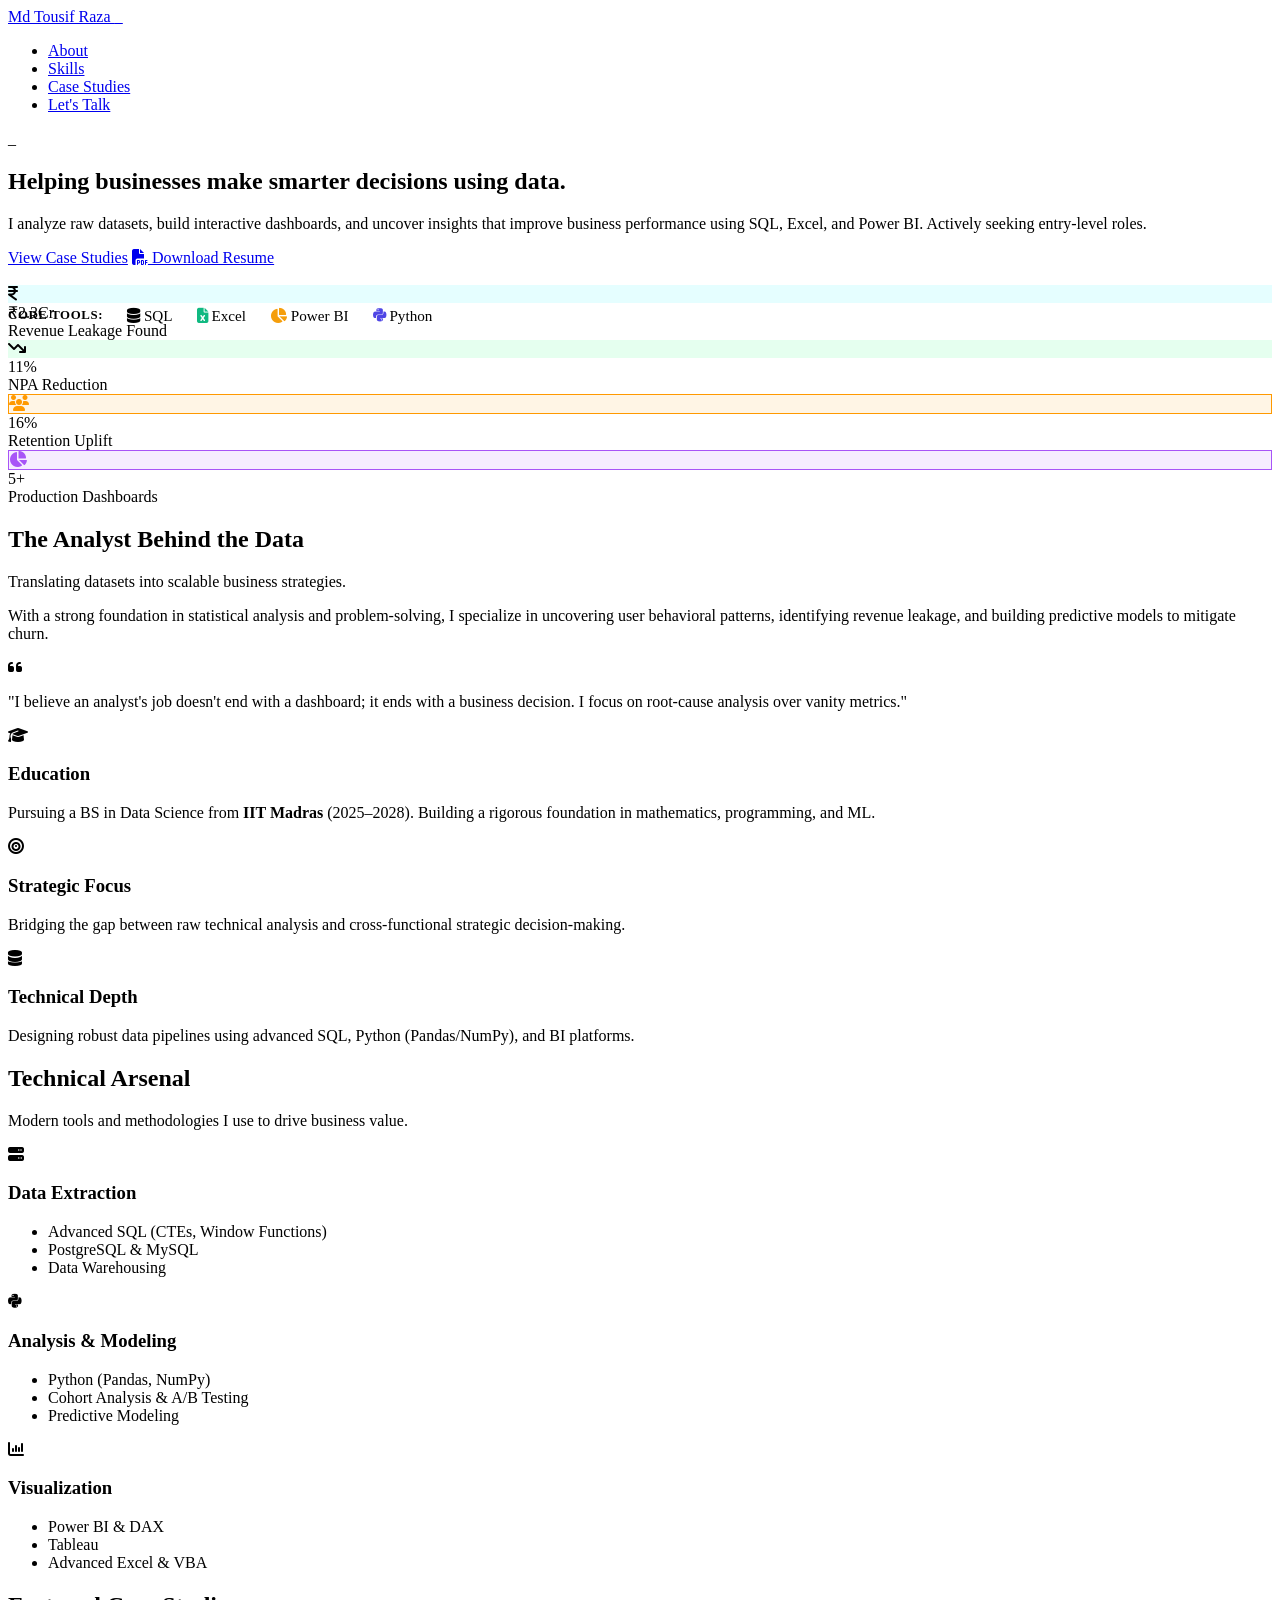
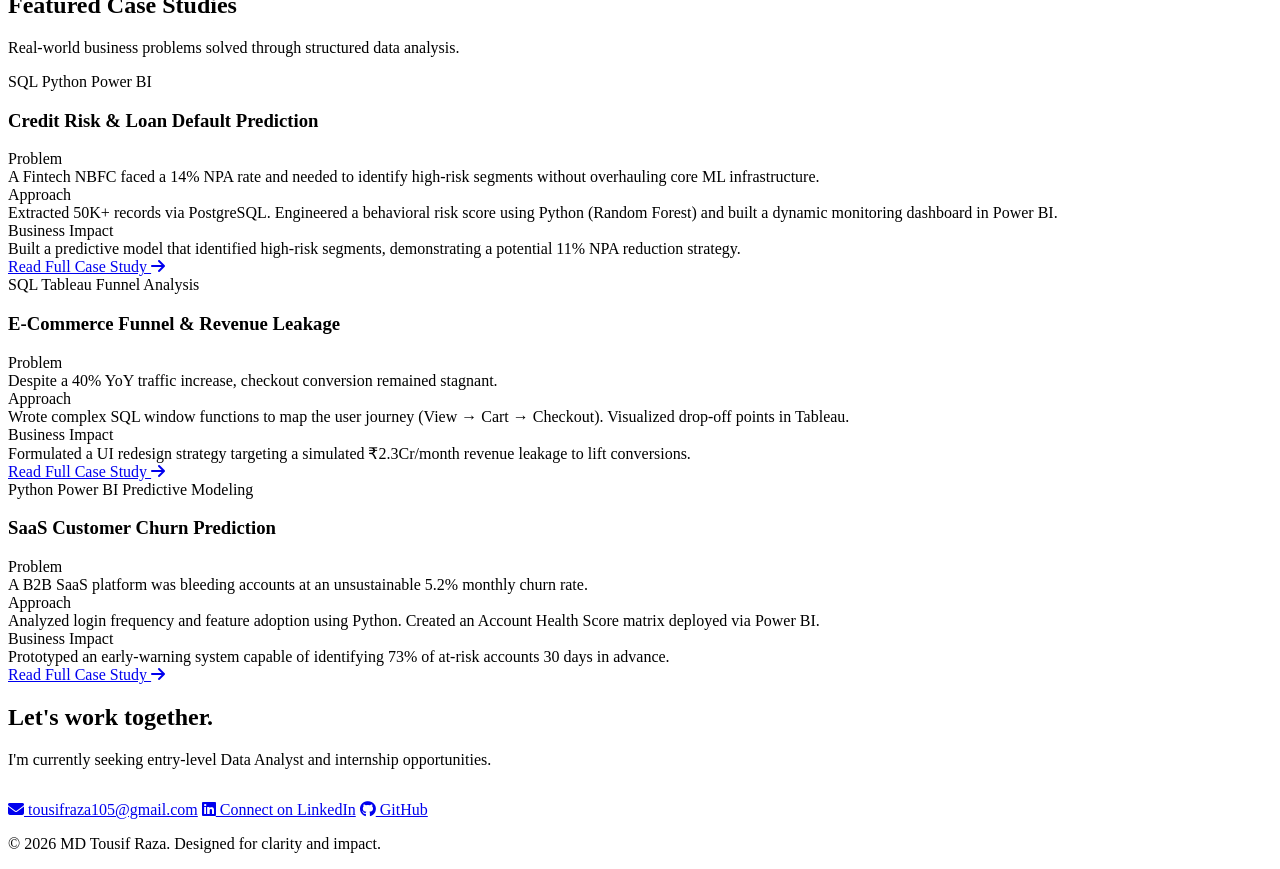
==== index.html @ dc555b16 "Add files via upload" ====
<!DOCTYPE html>
<html lang="en">
<head>
    <meta charset="UTF-8">
    <meta name="viewport" content="width=device-width, initial-scale=1.0">
    <title>MD Tousif Raza | Premium Data Portfolio</title>
    <link rel="stylesheet" href="css/style.css">
    <link rel="stylesheet" href="css/motion.css">
    <link href="https://fonts.googleapis.com/css2?family=Inter:wght@300;400;500;600;700;800&family=JetBrains+Mono:wght@400;700;800&display=swap" rel="stylesheet">
    <link rel="stylesheet" href="https://cdnjs.cloudflare.com/ajax/libs/font-awesome/6.4.0/css/all.min.css">
</head>
<body>

    <!-- Navigation -->
    <nav class="navbar">
        <div class="container nav-container">
            <a href="index.html" class="logo glitch-hover">Md Tousif Raza <span class="blink" style="color: var(--accent-primary);">_</span></a>
            <ul class="nav-links">
                <li><a href="#about">About</a></li>
                <li><a href="#skills">Skills</a></li>
                <li><a href="#projects">Case Studies</a></li>
                <li><a href="#contact" class="btn btn-sm btn-primary">Let's Talk</a></li>
            </ul>
        </div>
    </nav>

    <!-- Hero Section -->
    <section class="hero" id="home">
        <div class="hero-bg-glow"></div>
        <div class="container hero-grid">
            <div class="hero-content">
                <div class="badge reveal typing-text" data-text="> INIT_USER: Md Tousif Raza">_</div>
                <h1 class="hero-title reveal delay-100">Helping businesses make smarter decisions using <span class="text-gradient">data.</span></h1>
                <p class="hero-subtitle reveal delay-200">
                    I analyze raw datasets, build interactive dashboards, and uncover insights that improve business performance using SQL, Excel, and Power BI. Actively seeking entry-level roles.
                </p>
                <div class="hero-actions reveal delay-300">
                    <a href="#projects" class="btn btn-primary">View Case Studies</a>
                    <a href="#" class="btn btn-secondary"><i class="fa-solid fa-file-pdf"></i> Download Resume</a>
                </div>
                
                <!-- Trust Bar -->
                <div class="trust-bar reveal delay-400" style="margin-top: 40px; display: flex; gap: 24px; align-items: center; color: var(--text-secondary); font-size: 0.95rem; font-weight: 500; flex-wrap: wrap;">
                    <span style="text-transform: uppercase; letter-spacing: 0.05em; font-size: 0.8rem; color: var(--text-muted); font-weight: 700;">Core Tools:</span>
                    <span><i class="fa-solid fa-database" style="color: var(--accent-primary);"></i> SQL</span>
                    <span><i class="fa-solid fa-file-excel" style="color: #10B981;"></i> Excel</span>
                    <span><i class="fa-solid fa-chart-pie" style="color: #F59E0B;"></i> Power BI</span>
                    <span><i class="fa-brands fa-python" style="color: #4F46E5;"></i> Python</span>
                </div>
            </div>
            
            <!-- Abstract Visual / Dashboard Graphic -->
            <div class="hero-visual">
                <div class="dashboard-mockup">
                    <div class="mockup-header">
                        <div class="dots"><span></span><span></span><span></span></div>
                    </div>
                    <div class="mockup-body">
                        <div class="mockup-chart">
                            <div class="bar" style="height: 40%;"></div>
                            <div class="bar" style="height: 60%;"></div>
                            <div class="bar" style="height: 35%;"></div>
                            <div class="bar" style="height: 80%;"></div>
                            <div class="bar" style="height: 100%; background: var(--accent-primary);"></div>
                        </div>
                        <div class="mockup-cards">
                            <div class="m-card"></div>
                            <div class="m-card"></div>
                        </div>
                    </div>
                </div>
            </div>
        </div>
    </section>

    <!-- Impact Metrics Section -->
    <section class="metrics" style="padding-top: 0; margin-top: -40px; position: relative; z-index: 10;">
        <div class="container">
            <div class="metrics-grid">
                <div class="metric-card reveal">
                    <div class="metric-icon" style="color: var(--accent-primary); background: rgba(0,240,255,0.1); border: 1px solid var(--accent-primary);"><i class="fa-solid fa-indian-rupee-sign"></i></div>
                    <div>
                        <div class="metric-val">₹2.3Cr</div>
                        <div class="metric-label">Revenue Leakage Found</div>
                    </div>
                </div>
                <div class="metric-card reveal delay-100">
                    <div class="metric-icon" style="color: var(--accent-teal); background: rgba(0,255,102,0.1); border: 1px solid var(--accent-teal);"><i class="fa-solid fa-arrow-trend-down"></i></div>
                    <div>
                        <div class="metric-val">11%</div>
                        <div class="metric-label">NPA Reduction</div>
                    </div>
                </div>
                <div class="metric-card reveal delay-200">
                    <div class="metric-icon" style="color: #ff9900; background: rgba(255,153,0,0.1); border: 1px solid #ff9900;"><i class="fa-solid fa-users"></i></div>
                    <div>
                        <div class="metric-val">16%</div>
                        <div class="metric-label">Retention Uplift</div>
                    </div>
                </div>
                <div class="metric-card reveal delay-300">
                    <div class="metric-icon" style="color: #a855f7; background: rgba(168,85,247,0.1); border: 1px solid #a855f7;"><i class="fa-solid fa-chart-pie"></i></div>
                    <div>
                        <div class="metric-val">5+</div>
                        <div class="metric-label">Production Dashboards</div>
                    </div>
                </div>
            </div>
        </div>
    </section>

    <!-- About Section -->
    <section class="about bg-light" id="about">
        <div class="container">
            <div class="section-header text-center reveal">
                <h2 class="section-title">The Analyst Behind the Data</h2>
                <p class="section-subtitle mx-auto">Translating datasets into scalable business strategies.</p>
            </div>
            
            <div class="about-grid">
                <div class="about-intro reveal delay-100">
                    <p>
                        With a strong foundation in statistical analysis and problem-solving, I specialize in uncovering user behavioral patterns, identifying revenue leakage, and building predictive models to mitigate churn.
                    </p>
                    <div class="philosophy-quote">
                        <i class="fa-solid fa-quote-left"></i>
                        <p>"I believe an analyst's job doesn't end with a dashboard; it ends with a business decision. I focus on root-cause analysis over vanity metrics."</p>
                    </div>
                </div>
                
                <div class="about-highlights reveal delay-200">
                    <div class="highlight-card">
                        <i class="fa-solid fa-graduation-cap"></i>
                        <h3>Education</h3>
                        <p>Pursuing a BS in Data Science from <strong>IIT Madras</strong> (2025–2028). Building a rigorous foundation in mathematics, programming, and ML.</p>
                    </div>
                    <div class="highlight-card">
                        <i class="fa-solid fa-bullseye"></i>
                        <h3>Strategic Focus</h3>
                        <p>Bridging the gap between raw technical analysis and cross-functional strategic decision-making.</p>
                    </div>
                    <div class="highlight-card">
                        <i class="fa-solid fa-database"></i>
                        <h3>Technical Depth</h3>
                        <p>Designing robust data pipelines using advanced SQL, Python (Pandas/NumPy), and BI platforms.</p>
                    </div>
                </div>
            </div>
        </div>
    </section>

    <!-- Skills Section -->
    <section class="skills" id="skills">
        <div class="container">
            <div class="section-header text-center reveal">
                <h2 class="section-title">Technical Arsenal</h2>
                <p class="section-subtitle mx-auto">Modern tools and methodologies I use to drive business value.</p>
            </div>
            
            <div class="skills-grid">
                <div class="skill-box reveal">
                    <div class="skill-header">
                        <i class="fa-solid fa-server"></i>
                        <h3>Data Extraction</h3>
                    </div>
                    <ul class="skill-list">
                        <li>Advanced SQL (CTEs, Window Functions)</li>
                        <li>PostgreSQL & MySQL</li>
                        <li>Data Warehousing</li>
                    </ul>
                </div>
                <div class="skill-box reveal delay-100">
                    <div class="skill-header">
                        <i class="fa-brands fa-python"></i>
                        <h3>Analysis & Modeling</h3>
                    </div>
                    <ul class="skill-list">
                        <li>Python (Pandas, NumPy)</li>
                        <li>Cohort Analysis & A/B Testing</li>
                        <li>Predictive Modeling</li>
                    </ul>
                </div>
                <div class="skill-box reveal delay-200">
                    <div class="skill-header">
                        <i class="fa-solid fa-chart-column"></i>
                        <h3>Visualization</h3>
                    </div>
                    <ul class="skill-list">
                        <li>Power BI & DAX</li>
                        <li>Tableau</li>
                        <li>Advanced Excel & VBA</li>
                    </ul>
                </div>
            </div>
        </div>
    </section>

    <!-- Featured Projects (Case Studies) -->
    <section class="projects bg-light" id="projects">
        <div class="container">
            <div class="section-header text-center reveal">
                <h2 class="section-title">Featured Case Studies</h2>
                <p class="section-subtitle mx-auto">Real-world business problems solved through structured data analysis.</p>
            </div>

            <div class="projects-cards-container">
                
                <!-- Project 1 -->
                <div class="project-card-premium reveal">
                    <div class="project-card-header">
                        <div class="project-tags">
                            <span class="tag tag-blue">SQL</span>
                            <span class="tag tag-gray">Python</span>
                            <span class="tag tag-gray">Power BI</span>
                        </div>
                        <h3 class="project-title">Credit Risk & Loan Default Prediction</h3>
                    </div>
                    <div class="project-card-body">
                        <div class="case-item">
                            <div class="case-label">Problem</div>
                            <div class="case-text">A Fintech NBFC faced a 14% NPA rate and needed to identify high-risk segments without overhauling core ML infrastructure.</div>
                        </div>
                        <div class="case-item">
                            <div class="case-label">Approach</div>
                            <div class="case-text">Extracted 50K+ records via PostgreSQL. Engineered a behavioral risk score using Python (Random Forest) and built a dynamic monitoring dashboard in Power BI.</div>
                        </div>
                        <div class="case-item impact-highlight">
                            <div class="case-label text-gradient">Business Impact</div>
                            <div class="case-text font-semibold">Built a predictive model that identified high-risk segments, demonstrating a potential 11% NPA reduction strategy.</div>
                        </div>
                    </div>
                    <div class="project-card-footer">
                        <a href="case-study.html#1" class="btn btn-outline">Read Full Case Study <i class="fa-solid fa-arrow-right"></i></a>
                    </div>
                </div>

                <!-- Project 2 -->
                <div class="project-card-premium reveal delay-100">
                    <div class="project-card-header">
                        <div class="project-tags">
                            <span class="tag tag-orange">SQL</span>
                            <span class="tag tag-gray">Tableau</span>
                            <span class="tag tag-gray">Funnel Analysis</span>
                        </div>
                        <h3 class="project-title">E-Commerce Funnel & Revenue Leakage</h3>
                    </div>
                    <div class="project-card-body">
                        <div class="case-item">
                            <div class="case-label">Problem</div>
                            <div class="case-text">Despite a 40% YoY traffic increase, checkout conversion remained stagnant.</div>
                        </div>
                        <div class="case-item">
                            <div class="case-label">Approach</div>
                            <div class="case-text">Wrote complex SQL window functions to map the user journey (View → Cart → Checkout). Visualized drop-off points in Tableau.</div>
                        </div>
                        <div class="case-item impact-highlight">
                            <div class="case-label text-gradient">Business Impact</div>
                            <div class="case-text font-semibold">Formulated a UI redesign strategy targeting a simulated ₹2.3Cr/month revenue leakage to lift conversions.</div>
                        </div>
                    </div>
                    <div class="project-card-footer">
                        <a href="case-study.html#2" class="btn btn-outline">Read Full Case Study <i class="fa-solid fa-arrow-right"></i></a>
                    </div>
                </div>

                <!-- Project 3 -->
                <div class="project-card-premium reveal delay-200">
                    <div class="project-card-header">
                        <div class="project-tags">
                            <span class="tag tag-green">Python</span>
                            <span class="tag tag-gray">Power BI</span>
                            <span class="tag tag-gray">Predictive Modeling</span>
                        </div>
                        <h3 class="project-title">SaaS Customer Churn Prediction</h3>
                    </div>
                    <div class="project-card-body">
                        <div class="case-item">
                            <div class="case-label">Problem</div>
                            <div class="case-text">A B2B SaaS platform was bleeding accounts at an unsustainable 5.2% monthly churn rate.</div>
                        </div>
                        <div class="case-item">
                            <div class="case-label">Approach</div>
                            <div class="case-text">Analyzed login frequency and feature adoption using Python. Created an Account Health Score matrix deployed via Power BI.</div>
                        </div>
                        <div class="case-item impact-highlight">
                            <div class="case-label text-gradient">Business Impact</div>
                            <div class="case-text font-semibold">Prototyped an early-warning system capable of identifying 73% of at-risk accounts 30 days in advance.</div>
                        </div>
                    </div>
                    <div class="project-card-footer">
                        <a href="case-study.html#3" class="btn btn-outline">Read Full Case Study <i class="fa-solid fa-arrow-right"></i></a>
                    </div>
                </div>

            </div>
        </div>
    </section>

    <!-- Contact Section -->
    <section class="contact" id="contact">
        <div class="container">
            <div class="contact-box-premium reveal">
                <h2 class="section-title text-center">Let's work together.</h2>
                <p class="section-subtitle text-center mx-auto" style="margin-bottom: 32px;">I'm currently seeking entry-level Data Analyst and internship opportunities.</p>
                <div class="contact-links">
                    <a href="https://mail.google.com/mail/?view=cm&fs=1&to=tousifraza105@gmail.com" target="_blank" class="btn btn-primary btn-lg"><i class="fa-solid fa-envelope"></i> tousifraza105@gmail.com</a>
                    <a href="https://www.linkedin.com/in/md-tousif-raza-mtr" target="_blank" class="btn btn-secondary btn-lg"><i class="fa-brands fa-linkedin"></i> Connect on LinkedIn</a>
                    <a href="https://github.com/mdtousifrazaofficial" target="_blank" class="btn btn-secondary btn-lg"><i class="fa-brands fa-github"></i> GitHub</a>
                </div>
            </div>
        </div>
    </section>

    <footer>
        <div class="container">
            <p>&copy; 2026 MD Tousif Raza. Designed for clarity and impact.</p>
        </div>
    </footer>

    <script src="js/script.js"></script>
    <script src="js/motion.js"></script>
</body>
</html>
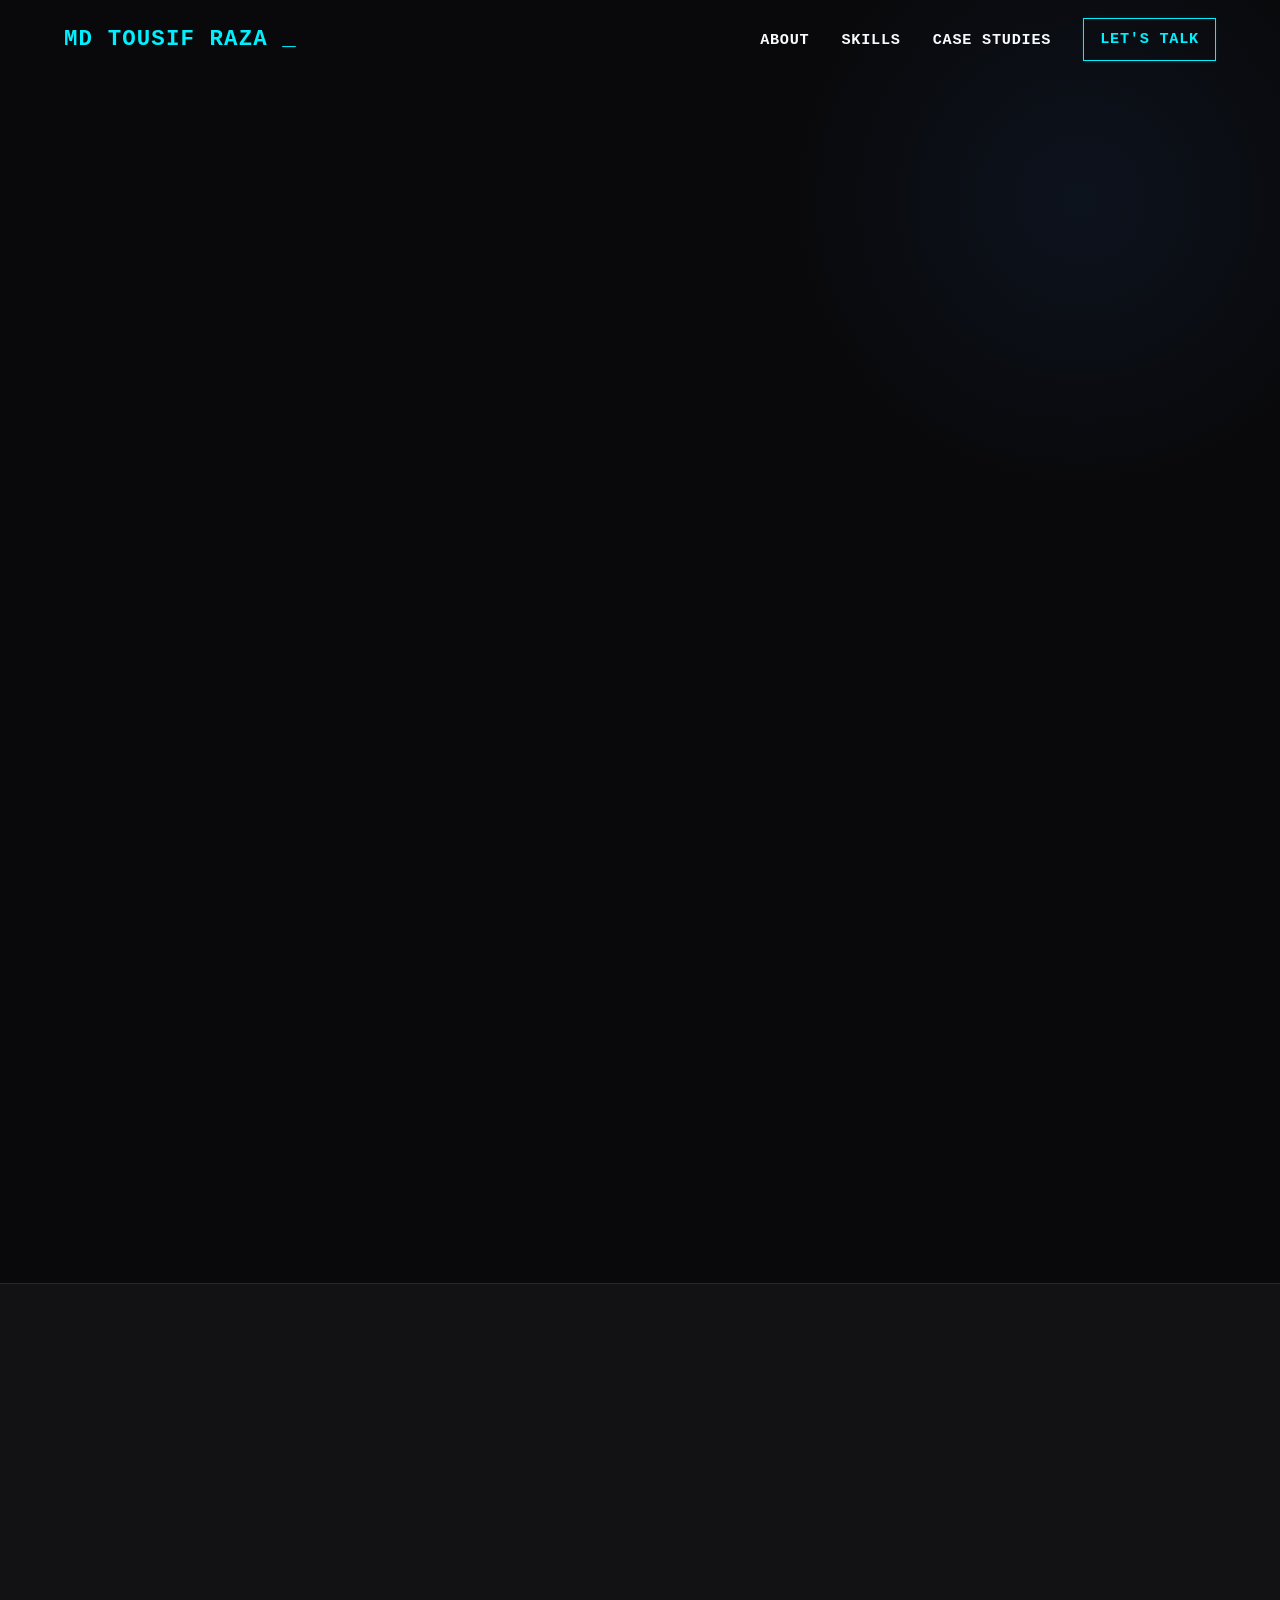
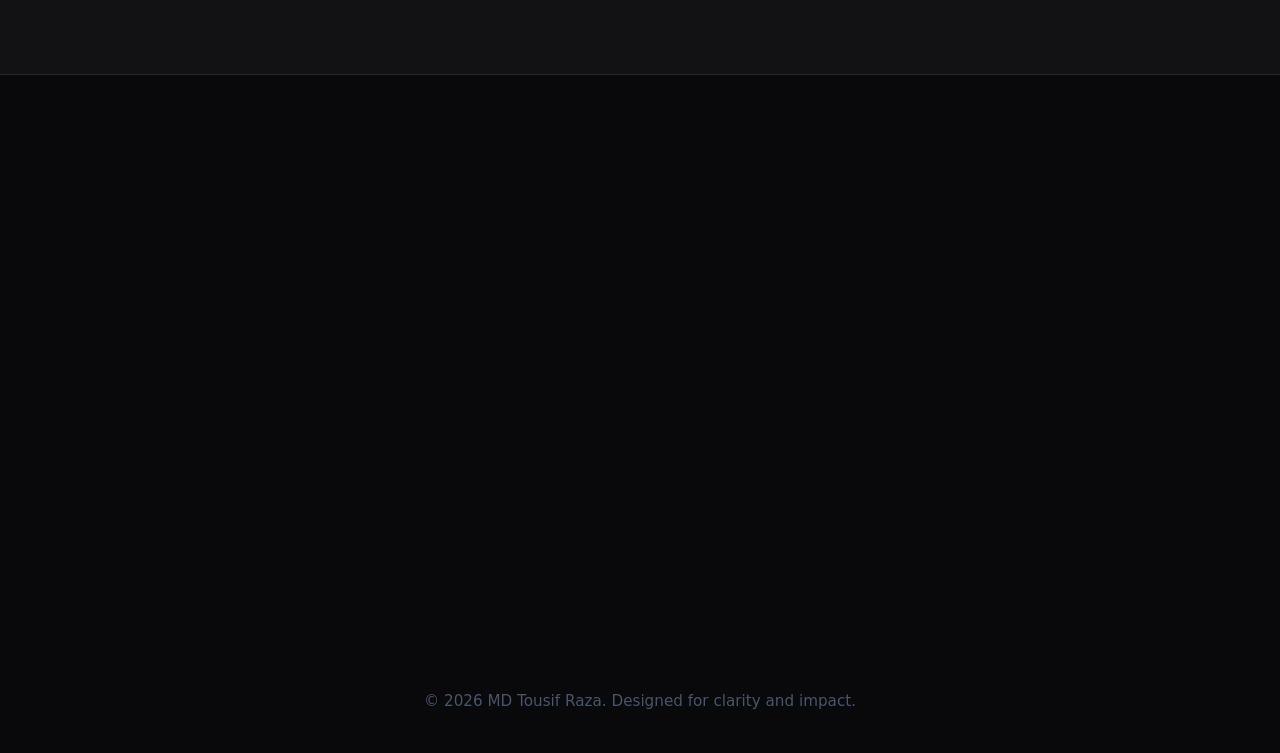
==== commit 054212b4: "Add files via upload" ====
--- a/index.html
+++ b/index.html
@@ -36,7 +36,7 @@
                 </p>
                 <div class="hero-actions reveal delay-300">
                     <a href="#projects" class="btn btn-primary">View Case Studies</a>
-                    <a href="#" class="btn btn-secondary"><i class="fa-solid fa-file-pdf"></i> Download Resume</a>
+                    <a href="assets/MTR - Data Analyst.pdf" download="MTR - Data Analyst.pdf" target="_blank" class="btn btn-secondary"><i class="fa-solid fa-file-pdf"></i> Download Resume</a>
                 </div>
                 
                 <!-- Trust Bar -->
@@ -78,31 +78,31 @@
         <div class="container">
             <div class="metrics-grid">
                 <div class="metric-card reveal">
-                    <div class="metric-icon" style="color: var(--accent-primary); background: rgba(0,240,255,0.1); border: 1px solid var(--accent-primary);"><i class="fa-solid fa-indian-rupee-sign"></i></div>
+                    <div class="metric-icon" style="color: var(--accent-primary); background: rgba(0,240,255,0.1); border: 1px solid var(--accent-primary);"><i class="fa-solid fa-database"></i></div>
                     <div>
-                        <div class="metric-val">₹2.3Cr</div>
-                        <div class="metric-label">Revenue Leakage Found</div>
+                        <div class="metric-val">307K+</div>
+                        <div class="metric-label">Data Records Analyzed</div>
                     </div>
                 </div>
                 <div class="metric-card reveal delay-100">
-                    <div class="metric-icon" style="color: var(--accent-teal); background: rgba(0,255,102,0.1); border: 1px solid var(--accent-teal);"><i class="fa-solid fa-arrow-trend-down"></i></div>
+                    <div class="metric-icon" style="color: var(--accent-teal); background: rgba(0,255,102,0.1); border: 1px solid var(--accent-teal);"><i class="fa-solid fa-calendar-days"></i></div>
                     <div>
-                        <div class="metric-val">11%</div>
-                        <div class="metric-label">NPA Reduction</div>
+                        <div class="metric-val">25 Yrs</div>
+                        <div class="metric-label">Global Market Data</div>
                     </div>
                 </div>
                 <div class="metric-card reveal delay-200">
-                    <div class="metric-icon" style="color: #ff9900; background: rgba(255,153,0,0.1); border: 1px solid #ff9900;"><i class="fa-solid fa-users"></i></div>
+                    <div class="metric-icon" style="color: #ff9900; background: rgba(255,153,0,0.1); border: 1px solid #ff9900;"><i class="fa-solid fa-chart-line"></i></div>
                     <div>
-                        <div class="metric-val">16%</div>
-                        <div class="metric-label">Retention Uplift</div>
+                        <div class="metric-val">61</div>
+                        <div class="metric-label">Stocks Tracked & Analyzed</div>
                     </div>
                 </div>
                 <div class="metric-card reveal delay-300">
-                    <div class="metric-icon" style="color: #a855f7; background: rgba(168,85,247,0.1); border: 1px solid #a855f7;"><i class="fa-solid fa-chart-pie"></i></div>
+                    <div class="metric-icon" style="color: #e23744; background: rgba(226,55,68,0.1); border: 1px solid #e23744;"><i class="fa-solid fa-magnifying-glass-chart"></i></div>
                     <div>
-                        <div class="metric-val">5+</div>
-                        <div class="metric-label">Production Dashboards</div>
+                        <div class="metric-val">Top 20%</div>
+                        <div class="metric-label">Revenue Drivers Identified</div>
                     </div>
                 </div>
             </div>
@@ -132,7 +132,10 @@
                     <div class="highlight-card">
                         <i class="fa-solid fa-graduation-cap"></i>
                         <h3>Education</h3>
-                        <p>Pursuing a BS in Data Science from <strong>IIT Madras</strong> (2025–2028). Building a rigorous foundation in mathematics, programming, and ML.</p>
+                        <div style="font-size: 0.95rem;">
+                            <p style="margin-bottom: 12px; line-height: 1.4;"><strong>IIT Madras</strong><br>BS in Data Science<br><span style="color: var(--text-muted); font-size: 0.85rem;">2025 – 2029</span></p>
+                            <p style="margin-bottom: 0; line-height: 1.4;"><strong>Girivar +2 High School</strong><br>Intermediate of Science<br><span style="color: var(--text-muted); font-size: 0.85rem;">2023 – 2025</span></p>
+                        </div>
                     </div>
                     <div class="highlight-card">
                         <i class="fa-solid fa-bullseye"></i>
@@ -160,35 +163,68 @@
             <div class="skills-grid">
                 <div class="skill-box reveal">
                     <div class="skill-header">
-                        <i class="fa-solid fa-server"></i>
-                        <h3>Data Extraction</h3>
-                    </div>
-                    <ul class="skill-list">
-                        <li>Advanced SQL (CTEs, Window Functions)</li>
-                        <li>PostgreSQL & MySQL</li>
-                        <li>Data Warehousing</li>
+                        <i class="fa-solid fa-code"></i>
+                        <h3>Programming & Analytics</h3>
+                    </div>
+                    <ul class="skill-list">
+                        <li>Python (Pandas, NumPy, Matplotlib, Seaborn)</li>
+                        <li>R (Basic)</li>
+                        <li>JavaScript</li>
                     </ul>
                 </div>
                 <div class="skill-box reveal delay-100">
                     <div class="skill-header">
-                        <i class="fa-brands fa-python"></i>
-                        <h3>Analysis & Modeling</h3>
-                    </div>
-                    <ul class="skill-list">
-                        <li>Python (Pandas, NumPy)</li>
-                        <li>Cohort Analysis & A/B Testing</li>
-                        <li>Predictive Modeling</li>
+                        <i class="fa-solid fa-database"></i>
+                        <h3>Databases</h3>
+                    </div>
+                    <ul class="skill-list">
+                        <li>SQL</li>
+                        <li>PostgreSQL</li>
+                        <li>BigQuery (Basic)</li>
                     </ul>
                 </div>
                 <div class="skill-box reveal delay-200">
                     <div class="skill-header">
-                        <i class="fa-solid fa-chart-column"></i>
-                        <h3>Visualization</h3>
-                    </div>
-                    <ul class="skill-list">
-                        <li>Power BI & DAX</li>
-                        <li>Tableau</li>
-                        <li>Advanced Excel & VBA</li>
+                        <i class="fa-solid fa-chart-pie"></i>
+                        <h3>Data Vis & Reporting</h3>
+                    </div>
+                    <ul class="skill-list">
+                        <li>Power BI, Tableau</li>
+                        <li>Excel Dashboards</li>
+                        <li>MIS & Business Reporting</li>
+                    </ul>
+                </div>
+                <div class="skill-box reveal delay-300">
+                    <div class="skill-header">
+                        <i class="fa-solid fa-filter"></i>
+                        <h3>Data Processing</h3>
+                    </div>
+                    <ul class="skill-list">
+                        <li>Excel (Adv, VBA, Power Query)</li>
+                        <li>Data Cleaning & ETL</li>
+                        <li>Google Sheets</li>
+                    </ul>
+                </div>
+                <div class="skill-box reveal delay-400">
+                    <div class="skill-header">
+                        <i class="fa-solid fa-calculator"></i>
+                        <h3>Math & Statistics</h3>
+                    </div>
+                    <ul class="skill-list">
+                        <li>Probability & Hypothesis Testing</li>
+                        <li>Linear Algebra</li>
+                        <li>Correlation</li>
+                    </ul>
+                </div>
+                <div class="skill-box reveal delay-500">
+                    <div class="skill-header">
+                        <i class="fa-solid fa-microchip"></i>
+                        <h3>AI & Professional Skills</h3>
+                    </div>
+                    <ul class="skill-list">
+                        <li>AI Analytics (Claude, ChatGPT, Julius)</li>
+                        <li>Web Dev Basics (HTML, CSS, JS)</li>
+                        <li>Strategic Problem-Solving</li>
                     </ul>
                 </div>
             </div>
@@ -209,28 +245,29 @@
                 <div class="project-card-premium reveal">
                     <div class="project-card-header">
                         <div class="project-tags">
-                            <span class="tag tag-blue">SQL</span>
+                            <span class="tag" style="background: rgba(226, 55, 68, 0.1); color: #e23744; border: 1px solid rgba(226, 55, 68, 0.2);">DAX</span>
                             <span class="tag tag-gray">Python</span>
                             <span class="tag tag-gray">Power BI</span>
                         </div>
-                        <h3 class="project-title">Credit Risk & Loan Default Prediction</h3>
+                        <h3 class="project-title">Zomato Data Analysis Dashboard</h3>
                     </div>
                     <div class="project-card-body">
                         <div class="case-item">
                             <div class="case-label">Problem</div>
-                            <div class="case-text">A Fintech NBFC faced a 14% NPA rate and needed to identify high-risk segments without overhauling core ML infrastructure.</div>
+                            <div class="case-text">Needed to understand restaurant performance, customer behavior, and delivery impact to improve business decisions in the food delivery industry.</div>
                         </div>
                         <div class="case-item">
                             <div class="case-label">Approach</div>
-                            <div class="case-text">Extracted 50K+ records via PostgreSQL. Engineered a behavioral risk score using Python (Random Forest) and built a dynamic monitoring dashboard in Power BI.</div>
+                            <div class="case-text">Performed data cleaning and EDA with Python, executed analytical queries using PostgreSQL, and built an interactive dashboard in Power BI.</div>
                         </div>
                         <div class="case-item impact-highlight">
                             <div class="case-label text-gradient">Business Impact</div>
-                            <div class="case-text font-semibold">Built a predictive model that identified high-risk segments, demonstrating a potential 11% NPA reduction strategy.</div>
-                        </div>
-                    </div>
-                    <div class="project-card-footer">
+                            <div class="case-text font-semibold">Provided actionable insights to improve delivery time for retention and focus on high-performing restaurant segments.</div>
+                        </div>
+                    </div>
+                    <div class="project-card-footer" style="display: flex; gap: 16px; flex-wrap: wrap;">
                         <a href="case-study.html#1" class="btn btn-outline">Read Full Case Study <i class="fa-solid fa-arrow-right"></i></a>
+                        <a href="https://github.com/mdtousifrazaofficial/zomato-data-analysis" target="_blank" class="btn btn-outline"><i class="fa-brands fa-github"></i> View GitHub</a>
                     </div>
                 </div>
 
@@ -238,57 +275,29 @@
                 <div class="project-card-premium reveal delay-100">
                     <div class="project-card-header">
                         <div class="project-tags">
-                            <span class="tag tag-orange">SQL</span>
-                            <span class="tag tag-gray">Tableau</span>
-                            <span class="tag tag-gray">Funnel Analysis</span>
-                        </div>
-                        <h3 class="project-title">E-Commerce Funnel & Revenue Leakage</h3>
+                            <span class="tag" style="background: rgba(168, 85, 247, 0.1); color: #a855f7; border: 1px solid rgba(168, 85, 247, 0.2);">Data Analytics</span>
+                            <span class="tag tag-gray">Python</span>
+                            <span class="tag tag-gray">JavaScript</span>
+                        </div>
+                        <h3 class="project-title">APEX MARKETS — Global Stock Intelligence</h3>
                     </div>
                     <div class="project-card-body">
                         <div class="case-item">
                             <div class="case-label">Problem</div>
-                            <div class="case-text">Despite a 40% YoY traffic increase, checkout conversion remained stagnant.</div>
+                            <div class="case-text">Needed to turn 25 years of messy, real-world stock data into actionable insights without relying on paid BI tools or subscriptions.</div>
                         </div>
                         <div class="case-item">
                             <div class="case-label">Approach</div>
-                            <div class="case-text">Wrote complex SQL window functions to map the user journey (View → Cart → Checkout). Visualized drop-off points in Tableau.</div>
+                            <div class="case-text">Cleaned 307K+ records with Python, engineered features, and built an interactive, dependency-free dashboard using Vanilla JS and Chart.js.</div>
                         </div>
                         <div class="case-item impact-highlight">
                             <div class="case-label text-gradient">Business Impact</div>
-                            <div class="case-text font-semibold">Formulated a UI redesign strategy targeting a simulated ₹2.3Cr/month revenue leakage to lift conversions.</div>
-                        </div>
-                    </div>
-                    <div class="project-card-footer">
+                            <div class="case-text font-semibold">Discovered key market patterns, proving volatility ≠ returns, and democratized financial analytics through a browser-native tool.</div>
+                        </div>
+                    </div>
+                    <div class="project-card-footer" style="display: flex; gap: 16px; flex-wrap: wrap;">
                         <a href="case-study.html#2" class="btn btn-outline">Read Full Case Study <i class="fa-solid fa-arrow-right"></i></a>
-                    </div>
-                </div>
-
-                <!-- Project 3 -->
-                <div class="project-card-premium reveal delay-200">
-                    <div class="project-card-header">
-                        <div class="project-tags">
-                            <span class="tag tag-green">Python</span>
-                            <span class="tag tag-gray">Power BI</span>
-                            <span class="tag tag-gray">Predictive Modeling</span>
-                        </div>
-                        <h3 class="project-title">SaaS Customer Churn Prediction</h3>
-                    </div>
-                    <div class="project-card-body">
-                        <div class="case-item">
-                            <div class="case-label">Problem</div>
-                            <div class="case-text">A B2B SaaS platform was bleeding accounts at an unsustainable 5.2% monthly churn rate.</div>
-                        </div>
-                        <div class="case-item">
-                            <div class="case-label">Approach</div>
-                            <div class="case-text">Analyzed login frequency and feature adoption using Python. Created an Account Health Score matrix deployed via Power BI.</div>
-                        </div>
-                        <div class="case-item impact-highlight">
-                            <div class="case-label text-gradient">Business Impact</div>
-                            <div class="case-text font-semibold">Prototyped an early-warning system capable of identifying 73% of at-risk accounts 30 days in advance.</div>
-                        </div>
-                    </div>
-                    <div class="project-card-footer">
-                        <a href="case-study.html#3" class="btn btn-outline">Read Full Case Study <i class="fa-solid fa-arrow-right"></i></a>
+                        <a href="https://github.com/mdtousifrazaofficial/APEX-MARKETS-Global-Stock-Intelligence-Dashboard" target="_blank" class="btn btn-outline"><i class="fa-brands fa-github"></i> View GitHub</a>
                     </div>
                 </div>
 
--- a/css/style.css
+++ b/css/style.css
@@ -0,0 +1,298 @@
+/* =========================================
+   PREMIUM MINIMALIST DESIGN TOKENS (Apple/Notion Style)
+   ========================================= */
+:root {
+    /* Colors - Robotic Dark Mode */
+    --bg-main: #09090b; /* Deep Void */
+    --bg-light: #121214; 
+    --bg-card: #0f0f11;
+    
+    --text-primary: #f8fafc; /* White */
+    --text-secondary: #94a3b8; /* Slate */
+    --text-muted: #475569; 
+    
+    /* Gradients & Accents - Cyber/Neon */
+    --accent-primary: #00F0FF; /* Neon Cyan */
+    --accent-primary-hover: #00b7c4;
+    --accent-teal: #00FF66; /* Terminal Green */
+    --gradient-brand: linear-gradient(135deg, #00F0FF, #00FF66);
+    
+    /* UI Elements - Sharp */
+    --border-color: #27272a; 
+    --border-light: #18181b;
+    
+    /* Shadows - Neon Glow */
+    --shadow-sm: 0 0 5px rgba(0, 240, 255, 0.1);
+    --shadow-md: 0 0 10px rgba(0, 240, 255, 0.05);
+    --shadow-lg: 0 0 20px rgba(0, 240, 255, 0.1);
+    --shadow-xl: 0 0 30px rgba(0, 240, 255, 0.2);
+    --shadow-glow: 0 0 40px rgba(0, 240, 255, 0.4);
+    
+    /* Typography */
+    --font-sans: 'Inter', system-ui, sans-serif;
+    --font-mono: 'JetBrains Mono', monospace;
+    
+    /* Layout - Sharp Edges */
+    --max-width: 1200px;
+    --radius-sm: 0px;
+    --radius-md: 0px;
+    --radius-lg: 0px;
+    --transition: all 0.2s linear; /* Snappy, robotic motion */
+}
+
+/* =========================================
+   GLOBAL RESET
+   ========================================= */
+* { margin: 0; padding: 0; box-sizing: border-box; }
+
+html { scroll-behavior: smooth; }
+
+body {
+    font-family: var(--font-sans);
+    color: var(--text-primary);
+    background-color: var(--bg-main);
+    line-height: 1.6;
+    -webkit-font-smoothing: antialiased;
+    overflow-x: hidden;
+}
+
+a { text-decoration: none; color: var(--accent-primary); transition: var(--transition); }
+h1, h2, h3, h4 { font-family: var(--font-mono); font-weight: 700; line-height: 1.2; letter-spacing: -0.05em; text-transform: uppercase; }
+
+.text-center { text-align: center; }
+.mx-auto { margin-left: auto; margin-right: auto; }
+.font-semibold { font-weight: 600; }
+.bg-light { background-color: var(--bg-light); border-top: 1px solid var(--border-color); border-bottom: 1px solid var(--border-color); }
+
+.text-gradient {
+    background: var(--gradient-brand);
+    -webkit-background-clip: text;
+    -webkit-text-fill-color: transparent;
+    background-clip: text;
+    padding-bottom: 0.1em;
+    display: inline-block;
+}
+
+/* =========================================
+   BUTTONS & BADGES
+   ========================================= */
+.btn {
+    display: inline-flex; align-items: center; justify-content: center; gap: 8px;
+    padding: 12px 24px; border-radius: 0px; /* Sharp edges for robotic look */
+    font-weight: 600; font-size: 0.95rem; cursor: pointer; transition: var(--transition);
+    border: 1px solid transparent;
+}
+.btn-sm { padding: 8px 16px; font-size: 0.85rem; }
+.btn-lg { padding: 14px 32px; font-size: 1.05rem; }
+
+.btn-primary {
+    background: transparent; color: var(--accent-primary) !important;
+    border: 1px solid var(--accent-primary);
+    box-shadow: var(--shadow-sm);
+    font-family: var(--font-mono); text-transform: uppercase;
+}
+.btn-primary:hover {
+    background: rgba(0, 240, 255, 0.1); transform: translateY(-2px); box-shadow: var(--shadow-glow);
+}
+
+.btn-secondary {
+    background: transparent; color: var(--text-primary) !important;
+    border: 1px solid var(--border-color); box-shadow: var(--shadow-sm);
+    font-family: var(--font-mono); text-transform: uppercase;
+}
+.btn-secondary:hover {
+    border-color: var(--accent-primary); color: var(--accent-primary) !important; background: transparent; transform: translateY(-2px);
+}
+
+.btn-outline {
+    background: transparent; color: var(--text-primary) !important;
+    padding: 4px 0; border: none; border-bottom: 1px solid var(--text-primary); font-weight: 600;
+    font-family: var(--font-mono); text-transform: uppercase; letter-spacing: 0.05em; font-size: 0.95rem;
+}
+.btn-outline:hover { color: var(--accent-primary) !important; border-bottom-color: var(--accent-primary); gap: 12px; }
+
+.badge {
+    display: inline-block; padding: 6px 14px;
+    background-color: transparent; color: var(--accent-primary);
+    border-radius: 0px; font-size: 0.8rem; font-family: var(--font-mono); font-weight: 600; letter-spacing: 0.05em; text-transform: uppercase;
+    margin-bottom: 20px; border: 1px solid var(--accent-primary);
+}
+
+/* =========================================
+   LAYOUT & SECTIONS
+   ========================================= */
+.container { max-width: var(--max-width); margin: 0 auto; padding: 0 24px; }
+section { padding: 100px 0; }
+.section-header { margin-bottom: 60px; }
+.section-title { font-size: 2.5rem; margin-bottom: 16px; }
+.section-subtitle { font-size: 1.15rem; color: var(--text-secondary); max-width: 600px; }
+
+/* =========================================
+   NAVIGATION
+   ========================================= */
+.navbar {
+    position: fixed; top: 0; left: 0; right: 0; height: 80px;
+    background-color: transparent; 
+    border-bottom: 1px solid transparent; z-index: 1000;
+}
+.nav-container { display: flex; justify-content: space-between; align-items: center; height: 100%; }
+.logo { font-family: var(--font-mono); font-weight: 800; font-size: 1.4rem; color: var(--accent-primary); letter-spacing: 0.05em; transition: color 0.6s ease-in-out; text-transform: uppercase; }
+.nav-links { display: flex; gap: 32px; list-style: none; align-items: center; }
+.nav-links a { font-family: var(--font-mono); color: var(--text-primary); font-size: 0.95rem; font-weight: 600; transition: color 0.6s ease-in-out; text-transform: uppercase; letter-spacing: 0.05em; }
+.nav-links a:hover { color: var(--accent-primary); }
+
+/* =========================================
+   HERO SECTION
+   ========================================= */
+.hero {
+    position: relative; padding-top: 180px; padding-bottom: 120px;
+    overflow: hidden;
+}
+.hero-bg-glow {
+    position: absolute; top: -100px; right: -100px; width: 600px; height: 600px;
+    background: radial-gradient(circle, rgba(59, 130, 246, 0.08) 0%, rgba(255,255,255,0) 70%);
+    z-index: -1; pointer-events: none;
+}
+.hero-grid {
+    display: grid; grid-template-columns: 1fr 1fr; gap: 64px; align-items: center;
+}
+.hero-title { font-size: clamp(2.2rem, 5vw, 4.5rem); margin-bottom: 24px; line-height: 1.3; overflow-wrap: break-word; }
+.hero-subtitle { font-size: 1.25rem; color: var(--text-secondary); margin-bottom: 40px; max-width: 500px; line-height: 1.7; }
+.hero-actions { display: flex; gap: 16px; }
+
+/* CSS Abstract Dashboard Graphic */
+.hero-visual { position: relative; }
+.dashboard-mockup {
+    background: var(--bg-card); border-radius: var(--radius-lg);
+    box-shadow: var(--shadow-xl); border: 1px solid var(--border-color);
+    overflow: hidden; transform: perspective(1000px) rotateY(-5deg) rotateX(5deg);
+    transition: var(--transition);
+}
+.dashboard-mockup:hover { transform: perspective(1000px) rotateY(0deg) rotateX(0deg); box-shadow: var(--shadow-glow); }
+.mockup-header { background: var(--bg-light); padding: 12px 16px; border-bottom: 1px solid var(--border-color); }
+.mockup-header .dots { display: flex; gap: 6px; }
+.mockup-header .dots span { width: 10px; height: 10px; border-radius: 50%; background: #e2e8f0; }
+.mockup-header .dots span:nth-child(1) { background: #fca5a5; }
+.mockup-header .dots span:nth-child(2) { background: #fde047; }
+.mockup-header .dots span:nth-child(3) { background: #86efac; }
+.mockup-body { padding: 32px; }
+.mockup-chart { display: flex; align-items: flex-end; gap: 12px; height: 160px; margin-bottom: 24px; padding-bottom: 12px; border-bottom: 2px dashed var(--border-color); }
+.bar { flex: 1; background: #e2e8f0; border-radius: 4px 4px 0 0; transition: height 1s ease; }
+.mockup-cards { display: grid; grid-template-columns: 1fr 1fr; gap: 16px; }
+.m-card { height: 60px; background: var(--bg-light); border-radius: var(--radius-sm); border: 1px solid var(--border-color); }
+
+/* =========================================
+   METRICS SECTION
+   ========================================= */
+.metrics-grid {
+    display: grid; grid-template-columns: repeat(auto-fit, minmax(240px, 1fr)); gap: 24px;
+}
+.metric-card {
+    background: var(--bg-card); border-radius: 0; padding: 24px;
+    box-shadow: none; border: 1px solid var(--border-color);
+    border-left: 2px solid var(--accent-primary);
+    display: flex; align-items: center; gap: 20px; transition: var(--transition);
+}
+.metric-card:hover { transform: translateY(-5px); box-shadow: var(--shadow-sm); border-color: var(--accent-primary); }
+.metric-icon {
+    width: 48px; height: 48px; border-radius: 0; display: flex; align-items: center; justify-content: center;
+    font-size: 1.25rem; color: var(--accent-primary);
+}
+.metric-val { font-size: 1.5rem; font-weight: 800; color: var(--text-primary); letter-spacing: -0.02em; }
+.metric-label { font-size: 0.85rem; color: var(--text-secondary); font-weight: 500; }
+
+/* =========================================
+   ABOUT SECTION
+   ========================================= */
+.about-grid { display: grid; grid-template-columns: 1fr 1fr; gap: 64px; align-items: center; }
+.about-intro p { font-size: 1.15rem; color: var(--text-secondary); margin-bottom: 32px; line-height: 1.8; }
+.philosophy-quote { padding-left: 24px; border-left: 4px solid var(--accent-primary); }
+.philosophy-quote i { font-size: 1.5rem; color: var(--border-color); margin-bottom: 8px; }
+.philosophy-quote p { font-size: 1.1rem; color: var(--text-primary); font-style: italic; font-weight: 500; line-height: 1.6; }
+
+.about-highlights { display: flex; flex-direction: column; gap: 24px; }
+.highlight-card {
+    background: var(--bg-card); padding: 32px; border-radius: 0;
+    box-shadow: none; border: 1px solid var(--border-color);
+    border-top: 2px solid var(--accent-primary); transition: var(--transition);
+}
+.highlight-card:hover { border-color: var(--accent-primary); box-shadow: var(--shadow-sm); }
+.highlight-card i { font-size: 1.5rem; color: var(--accent-primary); margin-bottom: 16px; }
+.highlight-card h3 { font-size: 1.2rem; margin-bottom: 8px; }
+.highlight-card p { color: var(--text-secondary); font-size: 0.95rem; }
+
+/* =========================================
+   SKILLS SECTION
+   ========================================= */
+.skills-grid { display: grid; grid-template-columns: repeat(auto-fit, minmax(300px, 1fr)); gap: 32px; }
+.skill-box {
+    background: var(--bg-card); padding: 32px; border-radius: 0;
+    border: 1px solid var(--border-color); border-left: 2px solid var(--accent-primary); transition: var(--transition);
+}
+.skill-box:hover { box-shadow: var(--shadow-sm); border-color: var(--accent-primary); }
+.skill-header { display: flex; align-items: center; gap: 12px; margin-bottom: 24px; padding-bottom: 16px; border-bottom: 1px solid var(--border-light); }
+.skill-header i { font-size: 1.5rem; color: var(--accent-primary); }
+.skill-list { list-style: none; display: flex; flex-direction: column; gap: 12px; }
+.skill-list li { font-size: 1rem; color: var(--text-secondary); display: flex; align-items: center; gap: 12px; font-weight: 500; }
+.skill-list li::before { content: '\f00c'; font-family: 'Font Awesome 6 Free'; font-weight: 900; color: #10b981; font-size: 0.8rem; }
+
+/* =========================================
+   CASE STUDIES (PROJECTS)
+   ========================================= */
+.projects-cards-container { display: flex; flex-direction: column; gap: 48px; max-width: 900px; margin: 0 auto; }
+.project-card-premium {
+    background: var(--bg-card); border-radius: 0;
+    box-shadow: none; border: 1px solid var(--border-color);
+    padding: 48px; transition: var(--transition);
+    position: relative;
+}
+.project-card-premium::before {
+    content: ''; position: absolute; top: 0; left: 0; width: 4px; height: 100%; background: var(--gradient-brand);
+}
+.project-card-premium:hover { box-shadow: var(--shadow-lg); transform: translateY(-4px); border-color: var(--accent-primary); }
+
+.project-tags { display: flex; gap: 12px; margin-bottom: 24px; }
+.tag { padding: 6px 12px; border-radius: 0px; font-family: var(--font-mono); font-size: 0.75rem; font-weight: 600; text-transform: uppercase; letter-spacing: 0.05em; border: 1px solid var(--border-color); }
+.tag-blue { background: transparent; color: #00f0ff; border-color: #00f0ff; }
+.tag-green { background: transparent; color: #00ff66; border-color: #00ff66; }
+.tag-orange { background: transparent; color: #ff9900; border-color: #ff9900; }
+.tag-gray { background: transparent; color: #a1a1aa; border-color: #3f3f46; }
+
+.project-card-premium h3 { font-size: 1.8rem; margin-bottom: 32px; }
+
+.project-card-body { display: flex; flex-direction: column; gap: 24px; margin-bottom: 32px; }
+.case-item { display: grid; grid-template-columns: 120px 1fr; gap: 24px; align-items: baseline; }
+.case-label { font-size: 0.85rem; font-weight: 700; color: var(--text-muted); text-transform: uppercase; letter-spacing: 0.05em; }
+.case-text { font-size: 1.05rem; color: var(--text-secondary); }
+
+.impact-highlight { padding: 24px; background: transparent; border-radius: 0; border: 1px solid rgba(0, 255, 102, 0.2); border-left: 4px solid var(--accent-teal); }
+.impact-highlight .case-label { color: var(--accent-teal); }
+.impact-highlight .case-text { color: var(--text-primary); font-size: 1.1rem; }
+
+.project-card-footer { padding-top: 24px; border-top: 1px solid var(--border-light); }
+
+/* =========================================
+   CONTACT
+   ========================================= */
+.contact-box-premium {
+    background: transparent; border-radius: 0; padding: 80px 40px;
+    border: 1px solid var(--accent-primary); text-align: center;
+}
+.contact-links { display: flex; justify-content: center; gap: 16px; flex-wrap: wrap; }
+footer { text-align: center; padding: 40px; color: var(--text-muted); font-size: 0.95rem; }
+
+/* =========================================
+   RESPONSIVE
+   ========================================= */
+@media (max-width: 992px) {
+    .hero-grid, .about-grid { grid-template-columns: 1fr; gap: 48px; }
+    .hero-visual { max-width: 500px; margin: 0 auto; }
+}
+@media (max-width: 768px) {
+    .hero { padding-top: 140px; text-align: center; }
+    .hero-subtitle { margin: 0 auto 40px; }
+    .hero-actions { justify-content: center; }
+    .nav-links { display: none; }
+    .project-card-premium { padding: 32px 24px; }
+    .case-item { grid-template-columns: 1fr; gap: 8px; }
+}
--- a/css/motion.css
+++ b/css/motion.css
@@ -0,0 +1,75 @@
+/* =========================================
+   MOTION & MICRO-INTERACTIONS
+   ========================================= */
+
+/* Scroll Reveal Base */
+.reveal {
+    opacity: 0;
+    transform: translateY(30px);
+    transition: opacity 0.8s cubic-bezier(0.16, 1, 0.3, 1), 
+                transform 0.8s cubic-bezier(0.16, 1, 0.3, 1);
+}
+
+/* Reveal Active State */
+.reveal.active {
+    opacity: 1;
+    transform: translateY(0);
+}
+
+/* Stagger Delays for Grid Elements */
+.delay-100 { transition-delay: 0.1s; }
+.delay-200 { transition-delay: 0.2s; }
+.delay-300 { transition-delay: 0.3s; }
+.delay-400 { transition-delay: 0.4s; }
+
+/* Dashboard Mockup Entrance */
+.hero-visual .dashboard-mockup {
+    opacity: 0;
+    transform: perspective(1000px) rotateY(-5deg) rotateX(5deg) translateY(40px) scale(0.95);
+    transition: opacity 1.2s cubic-bezier(0.16, 1, 0.3, 1), 
+                transform 1.2s cubic-bezier(0.16, 1, 0.3, 1);
+}
+.hero-visual.active .dashboard-mockup {
+    opacity: 1;
+    transform: perspective(1000px) rotateY(-5deg) rotateX(5deg) translateY(0) scale(1);
+}
+
+/* Navbar blur effect animation on scroll */
+.navbar {
+    transition: background-color 0.6s ease-in-out, border-color 0.6s ease-in-out, box-shadow 0.6s ease-in-out, backdrop-filter 0.6s ease-in-out;
+}
+.navbar.scrolled {
+    box-shadow: 0 4px 6px -1px rgba(0, 0, 0, 0.2);
+    background-color: rgba(15, 23, 42, 0.98); /* Deep dark slate */
+    backdrop-filter: blur(12px);
+}
+.navbar.scrolled .logo, .navbar.scrolled .nav-links a {
+    color: #ffffff;
+}
+.navbar.scrolled .nav-links a:hover {
+    color: #06B6D4; /* Cyan accent on hover when dark */
+}
+
+/* Terminal Blinking Cursor */
+.blink {
+    animation: blink-caret 1s step-end infinite;
+}
+@keyframes blink-caret {
+    from, to { opacity: 1; }
+    50% { opacity: 0; }
+}
+
+/* Glitch Hover Effect */
+.glitch-hover:hover {
+    animation: glitch 0.2s cubic-bezier(.25, .46, .45, .94) both infinite;
+    color: var(--accent-primary) !important;
+}
+
+@keyframes glitch {
+    0% { transform: translate(0) }
+    20% { transform: translate(-2px, 2px) }
+    40% { transform: translate(-2px, -2px) }
+    60% { transform: translate(2px, 2px) }
+    80% { transform: translate(2px, -2px) }
+    100% { transform: translate(0) }
+}
